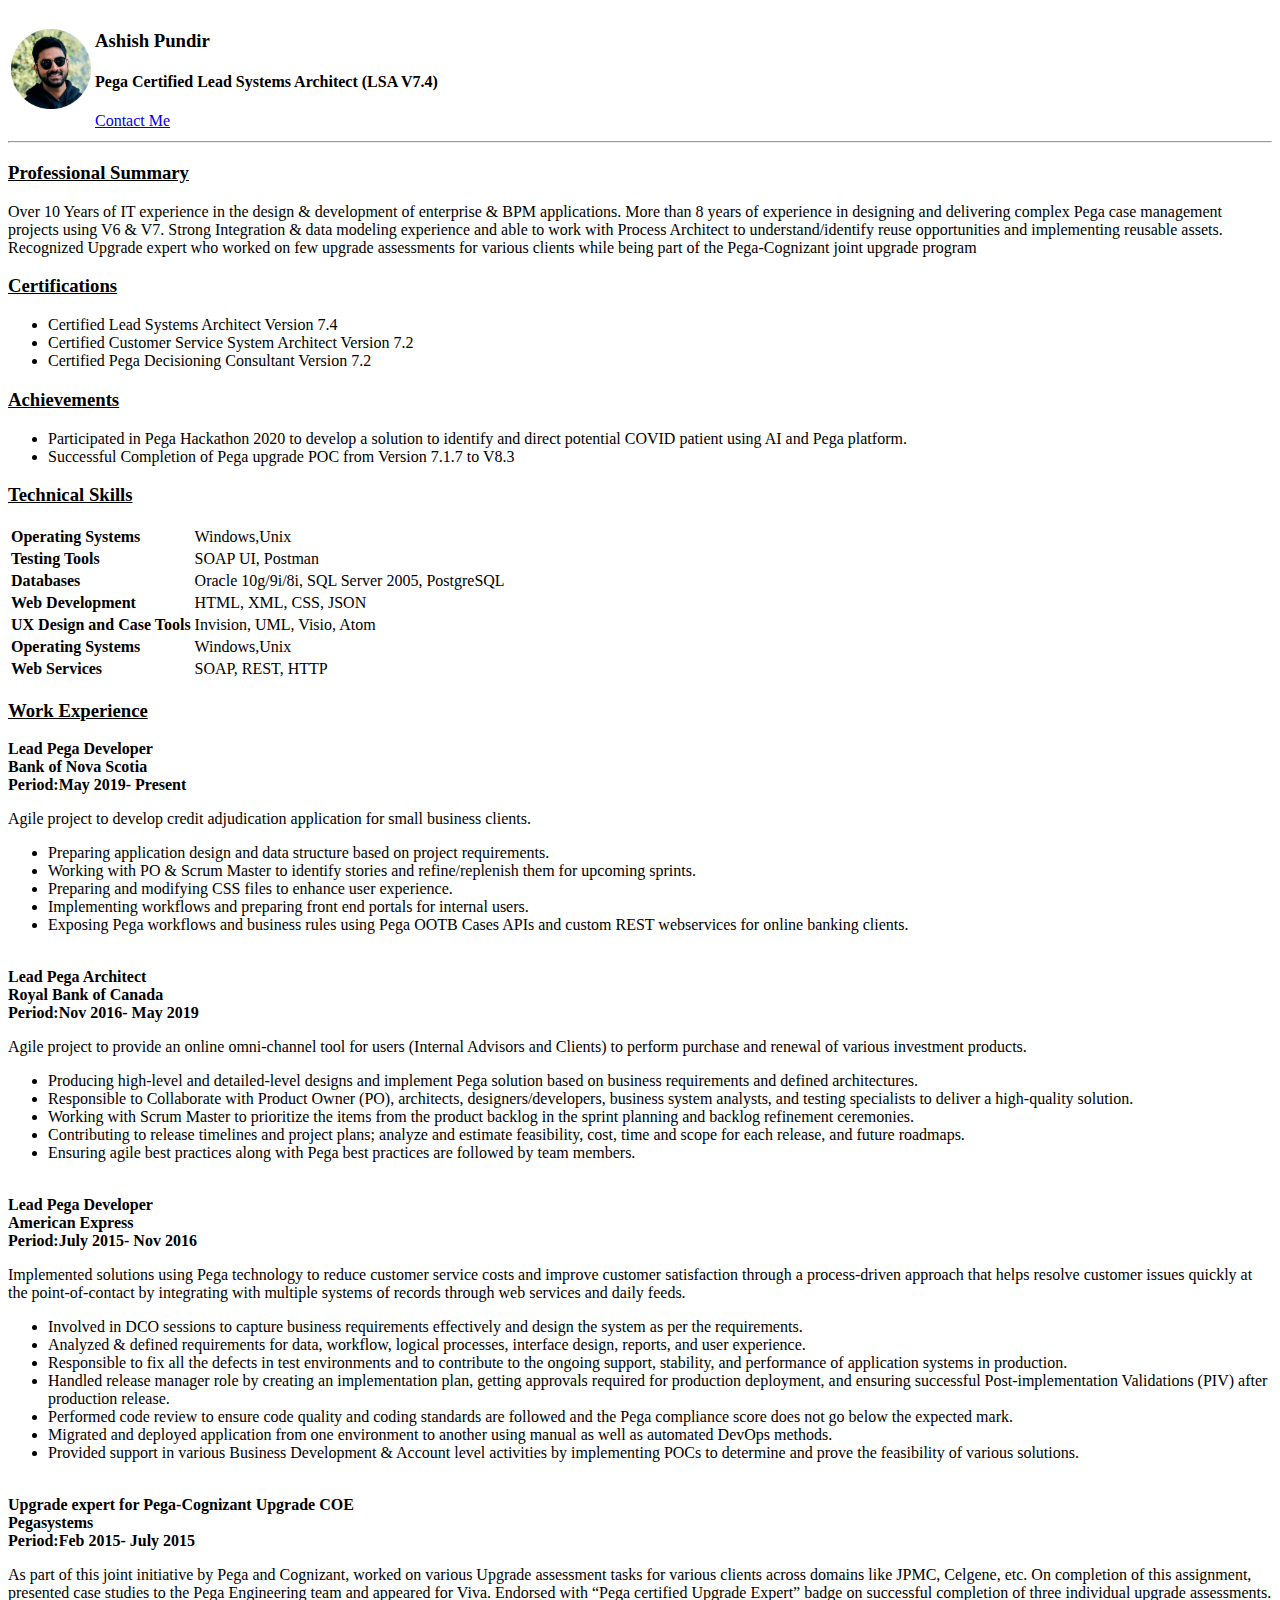
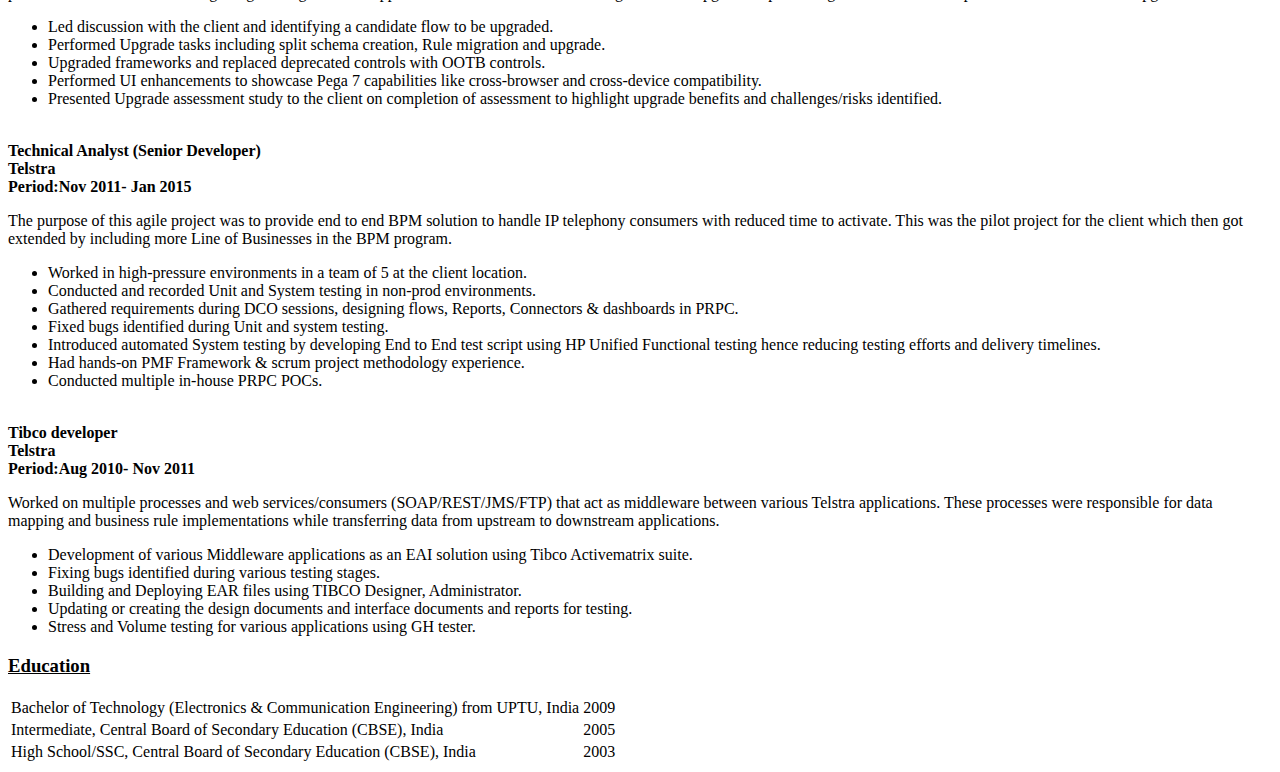
==== index.html @ 71774449 "Add files via upload" ====
<!DOCTYPE html>
<html lang="en" dir="ltr">
<head>
  <meta charset="utf-8">
  <title>Ashish Pundir-Pega LSA</title>
</head>
<body>
  <table>
    <tr>
      <td>
      <img src="Ashish Pundir.png" alt="Ashish Pundir" height="80px" width="80px">
      </td>
      <td>
        <h3>Ashish Pundir</h3>
        <h4>Pega Certified Lead Systems Architect (LSA V7.4)</h4>
        <a href="contact.html">Contact Me</a>
      </td>
    </tr>
  </table>

  <hr>
  <h3><u>Professional Summary</u></h3>
  <p>Over 10 Years of IT experience in the design & development of enterprise & BPM applications. More than 8 years of experience in designing and delivering complex Pega case management projects using V6 & V7. Strong Integration & data modeling experience and able to work with Process Architect to understand/identify reuse opportunities and implementing reusable assets. Recognized Upgrade expert who worked on few upgrade assessments for various clients while being part of the Pega-Cognizant joint upgrade program</p>
  <h3><u>Certifications</u></h3>
  <ul>
    <li>Certified Lead Systems Architect Version 7.4</li>
    <li>Certified Customer Service System Architect Version 7.2</li>
    <li>Certified Pega Decisioning Consultant Version 7.2</li>
  </ul>
  <h3><u>Achievements</u></h3>
  <ul>
    <li>Participated in Pega Hackathon 2020 to develop a solution to identify and direct potential COVID patient using AI and Pega platform.</li>
    <li>Successful Completion of Pega upgrade POC from Version 7.1.7 to V8.3</li>
  </ul>
  <h3><u>Technical Skills</u></h3>
  <table>
    <tr>
      <td><b>Operating Systems</b></td>
      <td>Windows,Unix</td>
    </tr>
    <tr>
      <td><b>Testing Tools<b></td>
      <td>SOAP UI, Postman</td>
    </tr>
    <tr>
      <td><b>Databases</b></td>
      <td>Oracle 10g/9i/8i, SQL Server 2005, PostgreSQL</td>
    </tr>
    <tr>
      <td><b>Web Development</b></td>
      <td>HTML, XML, CSS, JSON</td>
    </tr>
    <tr>
      <td><b>UX Design and Case Tools</b></td>
      <td>Invision, UML, Visio, Atom</td>
    </tr>
    <tr>
      <td><b>Operating Systems</b></td>
      <td>Windows,Unix</td>
    </tr>
    <tr>
      <td><b>Web Services</b></td>
      <td>SOAP, REST, HTTP</td>
    </tr>
  </table>
  <h3><u>Work Experience</u></h3>
  <b>Lead Pega Developer</b><br>
  <b>Bank of Nova Scotia</b><br>
  <b>Period:May 2019- Present</b>
  <br>
  <p>Agile project to develop credit adjudication application for small business clients.</p>
  <ul>
    <li>Preparing application design and data structure based on project requirements.</li>
    <li>Working with PO & Scrum Master to identify stories and refine/replenish them for upcoming sprints.</li>
    <li>Preparing and modifying CSS files to enhance user experience.</li>
    <li>Implementing workflows and preparing front end portals for internal users.</li>
    <li>Exposing Pega workflows and business rules using Pega OOTB Cases APIs and custom REST webservices for online banking clients.</li>
  </ul>
  <br>
  <b>Lead Pega Architect</b><br>
  <b>Royal Bank of Canada</b><br>
  <b>Period:Nov 2016- May 2019</b>
  <br>
  <p>Agile project to provide an online omni-channel tool for users (Internal Advisors and Clients) to perform purchase and renewal of various investment products.</p>
  <ul>
    <li>Producing high-level and detailed-level designs and implement Pega solution based on business requirements and defined architectures.</li>
    <li>Responsible to Collaborate with Product Owner (PO), architects, designers/developers, business system analysts, and testing specialists to deliver a high-quality solution.</li>
    <li>Working with Scrum Master to prioritize the items from the product backlog in the sprint planning and backlog refinement ceremonies.</li>
    <li>Contributing to release timelines and project plans; analyze and estimate feasibility, cost, time and scope for each release, and future roadmaps.</li>
    <li>Ensuring agile best practices along with Pega best practices are followed by team members.</li>
  </ul>
  <br>
  <b>Lead Pega Developer</b><br>
  <b>American Express</b><br>
  <b>Period:July 2015- Nov 2016</b>
  <br>
  <p>Implemented solutions using Pega technology to reduce customer service costs and improve customer satisfaction through a process-driven approach that helps resolve customer issues quickly at the point-of-contact by integrating with multiple systems of records through web services and daily feeds.</p>
  <ul>
    <li>Involved in DCO sessions to capture business requirements effectively and design the system as per the requirements.</li>
    <li>Analyzed & defined requirements for data, workflow, logical processes, interface design, reports, and user experience.</li>
    <li>Responsible to fix all the defects in test environments and to contribute to the ongoing support, stability, and performance of application systems in production.</li>
    <li>Handled release manager role by creating an implementation plan, getting approvals required for production deployment, and ensuring successful Post-implementation Validations (PIV) after production release.</li>
    <li>Performed code review to ensure code quality and coding standards are followed and the Pega compliance score does not go below the expected mark.</li>
    <li>Migrated and deployed application from one environment to another using manual as well as automated DevOps methods.</li>
    <li>Provided support in various Business Development & Account level activities by implementing POCs to determine and prove the feasibility of various solutions.</li>
  </ul>
  <br>
  <b>Upgrade expert for Pega-Cognizant Upgrade COE</b><br>
  <b>Pegasystems</b><br>
  <b>Period:Feb 2015- July 2015</b>
  <br>
  <p>As part of this joint initiative by Pega and Cognizant, worked on various Upgrade assessment tasks for various clients across domains like JPMC, Celgene, etc.
On completion of this assignment, presented case studies to the Pega Engineering team and appeared for Viva. Endorsed with “Pega certified Upgrade Expert” badge on successful completion of three individual upgrade assessments.</p>
  <ul>
    <li>Led discussion with the client and identifying a candidate flow to be upgraded.</li>
    <li>Performed Upgrade tasks including split schema creation, Rule migration and upgrade.</li>
    <li>Upgraded frameworks and replaced deprecated controls with OOTB controls.</li>
    <li>Performed UI enhancements to showcase Pega 7 capabilities like cross-browser and cross-device compatibility.</li>
    <li>Presented Upgrade assessment study to the client on completion of assessment to highlight upgrade benefits and challenges/risks identified.</li>
  </ul>
  <br>
  <b>Technical Analyst (Senior Developer)</b><br>
  <b>Telstra</b><br>
  <b>Period:Nov 2011- Jan 2015</b>
  <br>
  <p>The purpose of this agile project was to provide end to end BPM solution to handle IP telephony consumers with reduced time to activate. This was the pilot project for the client which then got extended by including more Line of Businesses in the BPM program. </p>
  <ul>
    <li>Worked in high-pressure environments in a team of 5 at the client location.</li>
    <li>Conducted and recorded Unit and System testing in non-prod environments.</li>
    <li>Gathered requirements during DCO sessions, designing flows, Reports, Connectors & dashboards in PRPC.</li>
    <li>Fixed bugs identified during Unit and system testing.</li>
    <li>Introduced automated System testing by developing End to End test script using HP Unified Functional testing hence reducing testing efforts and delivery timelines.</li>
    <li>Had hands-on PMF Framework & scrum project methodology experience.</li>
    <li>Conducted multiple in-house PRPC POCs.</li>
  </ul>
  <br>
  <b>Tibco developer</b><br>
  <b>Telstra</b><br>
  <b>Period:Aug 2010- Nov 2011</b>
  <br>
  <p>Worked on multiple processes and web services/consumers (SOAP/REST/JMS/FTP) that act as middleware between various Telstra applications. These processes were responsible for data mapping and business rule implementations while transferring data from upstream to downstream applications.</p>
  <ul>
    <li>Development of various Middleware applications as an EAI solution using Tibco Activematrix suite.</li>
    <li>Fixing bugs identified during various testing stages.</li>
    <li>Building and Deploying EAR files using TIBCO Designer, Administrator.</li>
    <li>Updating or creating the design documents and interface documents and reports for testing.</li>
    <li>Stress and Volume testing for various applications using GH tester.</li>
  </ul>
  <h3><u>Education</u></h3>
  <table>
    <tr>
      <td>Bachelor of Technology (Electronics & Communication Engineering) from UPTU, India</td>
      <td>2009</td>
    </tr>
    <tr>
      <td>Intermediate, Central Board of Secondary Education (CBSE), India</td>
      <td>2005</td>
    </tr>
    <tr>
      <td>High School/SSC, Central Board of Secondary Education (CBSE), India</td>
      <td>2003</td>
    </tr>
  </table>
</body>
</html>
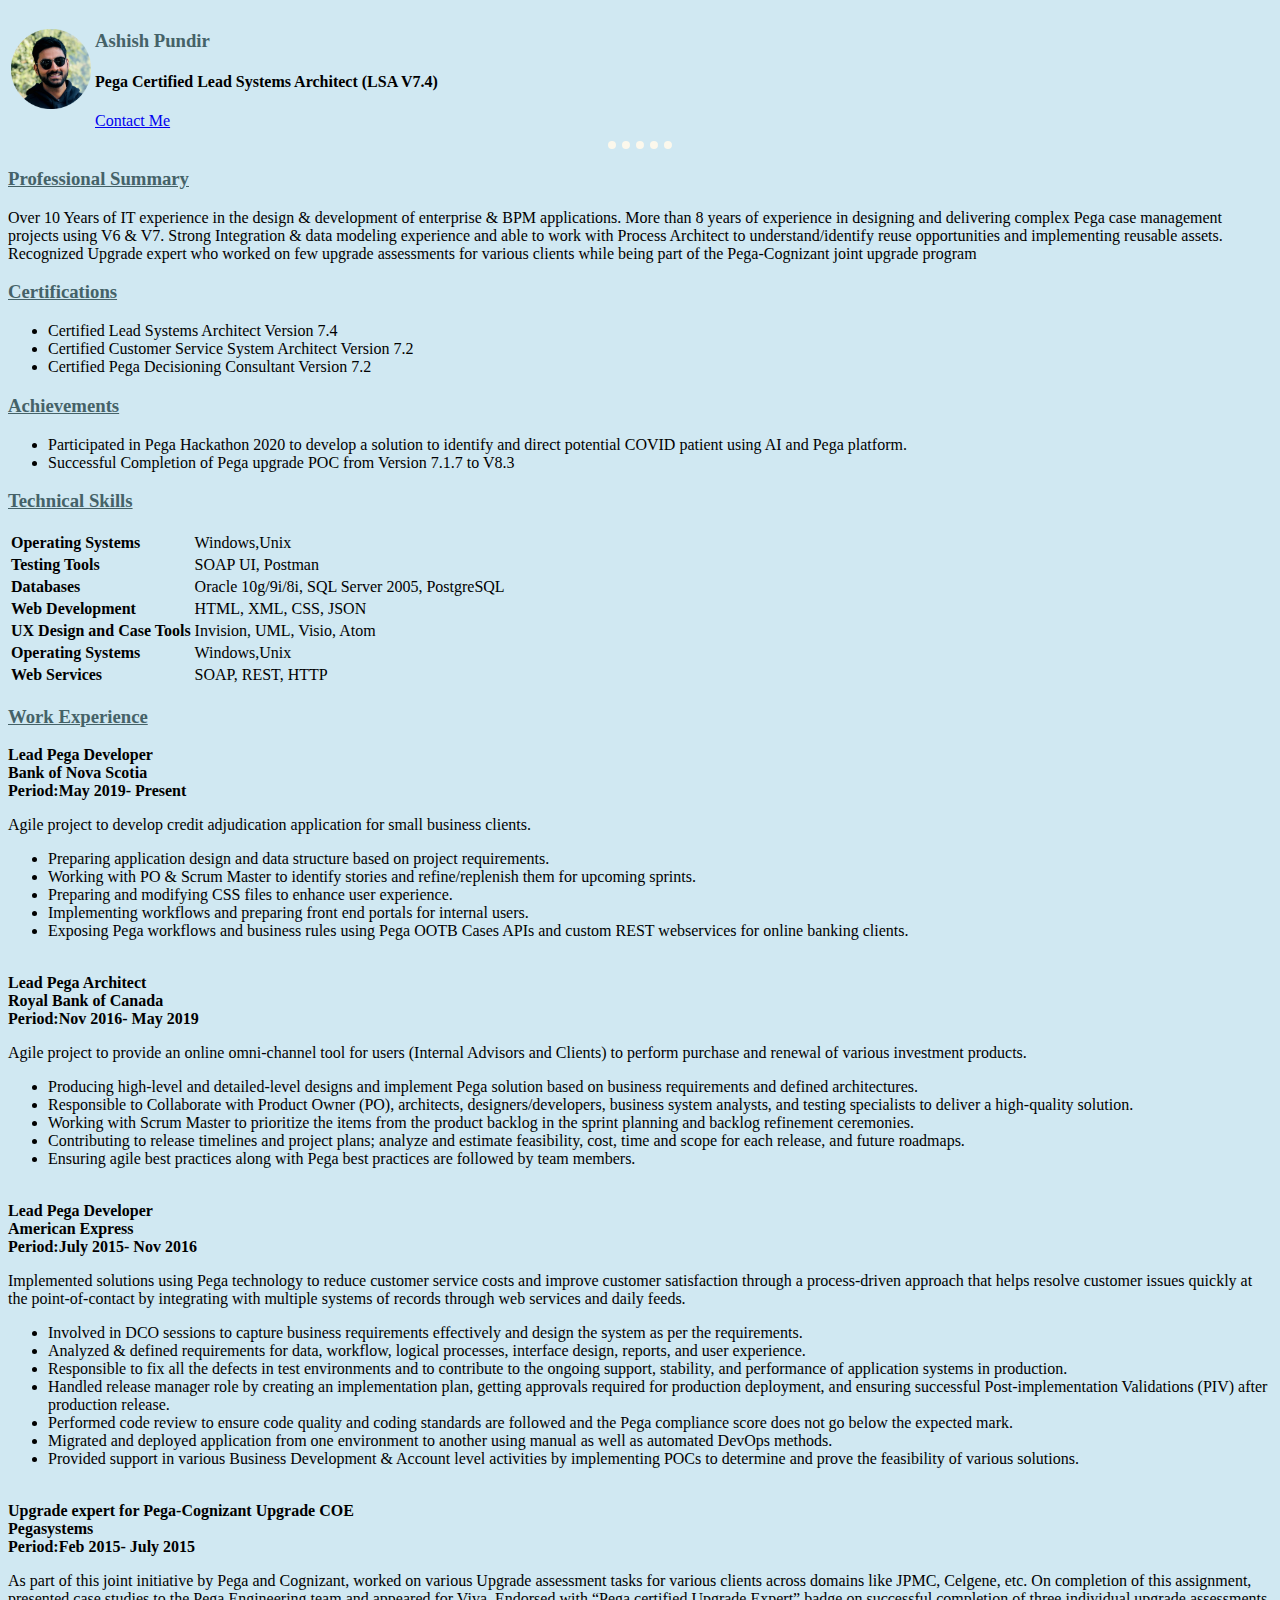
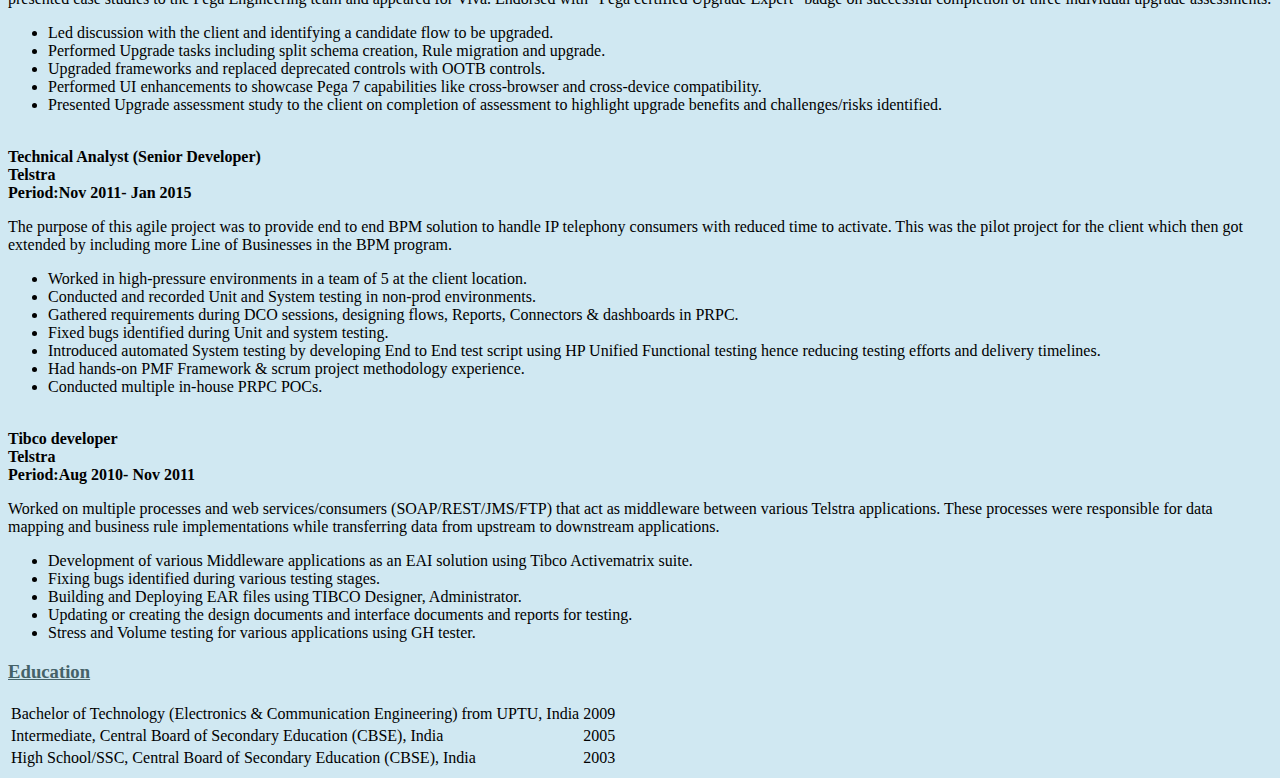
==== commit 150ee896: "Added CSS link" ====
--- a/index.html
+++ b/index.html
@@ -2,6 +2,9 @@
 <html lang="en" dir="ltr">
 <head>
   <meta charset="utf-8">
+  <meta name="description" content="Resume for Pega LSA">
+  <meta name="keywords" content="Pega, Pega LSA, Lead System Architect, LSA Canada, LSA Toronto, Pega Canada, Pega Toronto, Scotiabank LSA ">
+  <link rel="stylesheet" href="css/master.css">
   <title>Ashish Pundir-Pega LSA</title>
 </head>
 <body>
--- a/css/master.css
+++ b/css/master.css
@@ -0,0 +1,17 @@
+body
+ {
+   background-color: #d0e8f2;
+ }
+hr
+{
+  height:0px;
+  border: none;
+  border-top: dotted;
+  width:5%;
+  border-width: 8px;
+  border-color: #fcf8ec;
+}
+h3,h2
+{
+  color: #456268;
+}
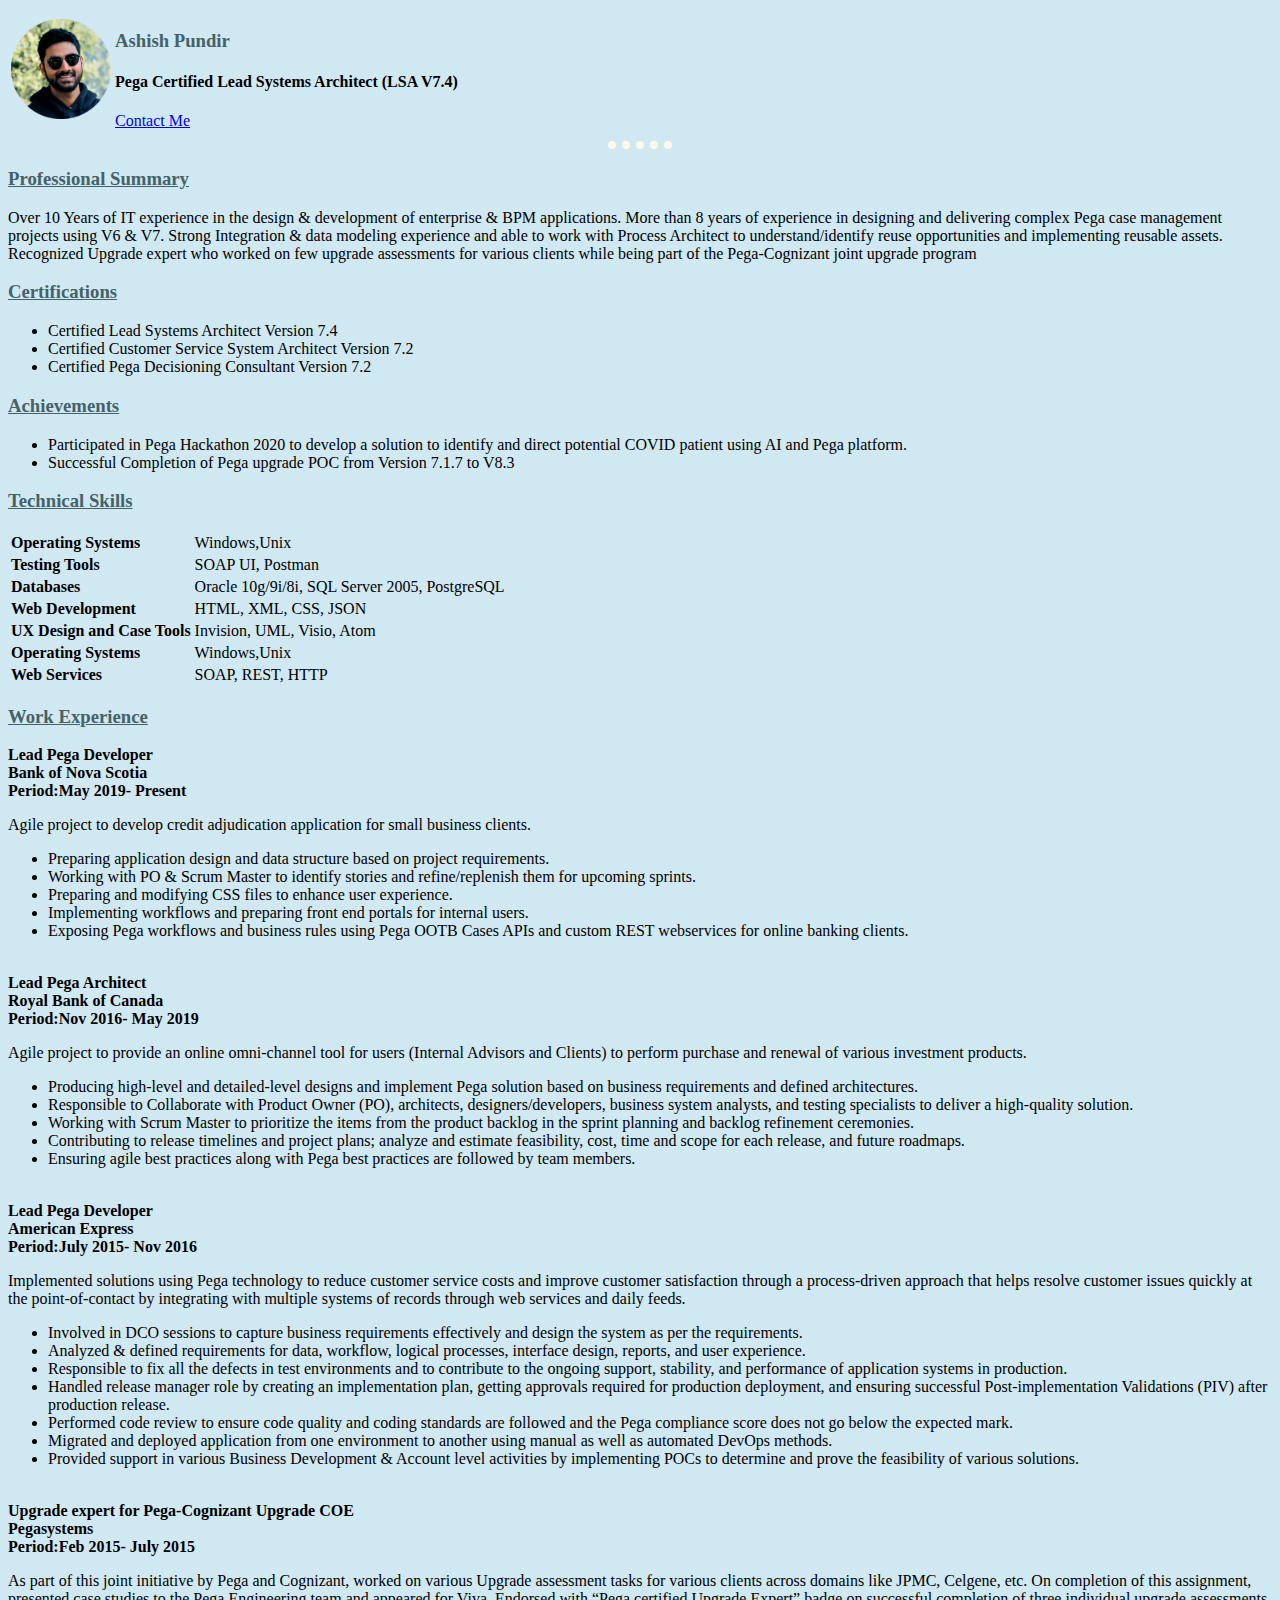
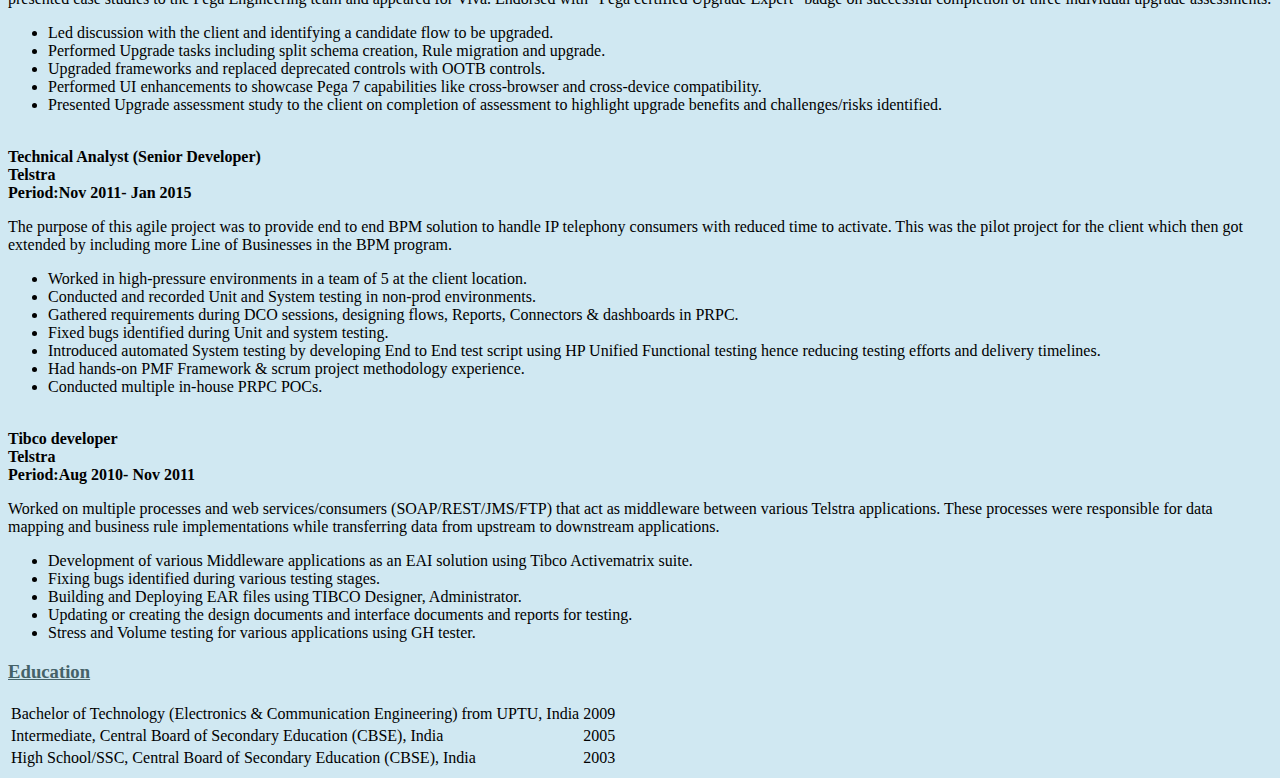
==== commit 8f12428e: "Image to 100px" ====
--- a/index.html
+++ b/index.html
@@ -11,7 +11,7 @@
   <table>
     <tr>
       <td>
-      <img src="Ashish Pundir.png" alt="Ashish Pundir" height="80px" width="80px">
+      <img src="Ashish Pundir.png" alt="Ashish Pundir" height="100px" width="100px">
       </td>
       <td>
         <h3>Ashish Pundir</h3>
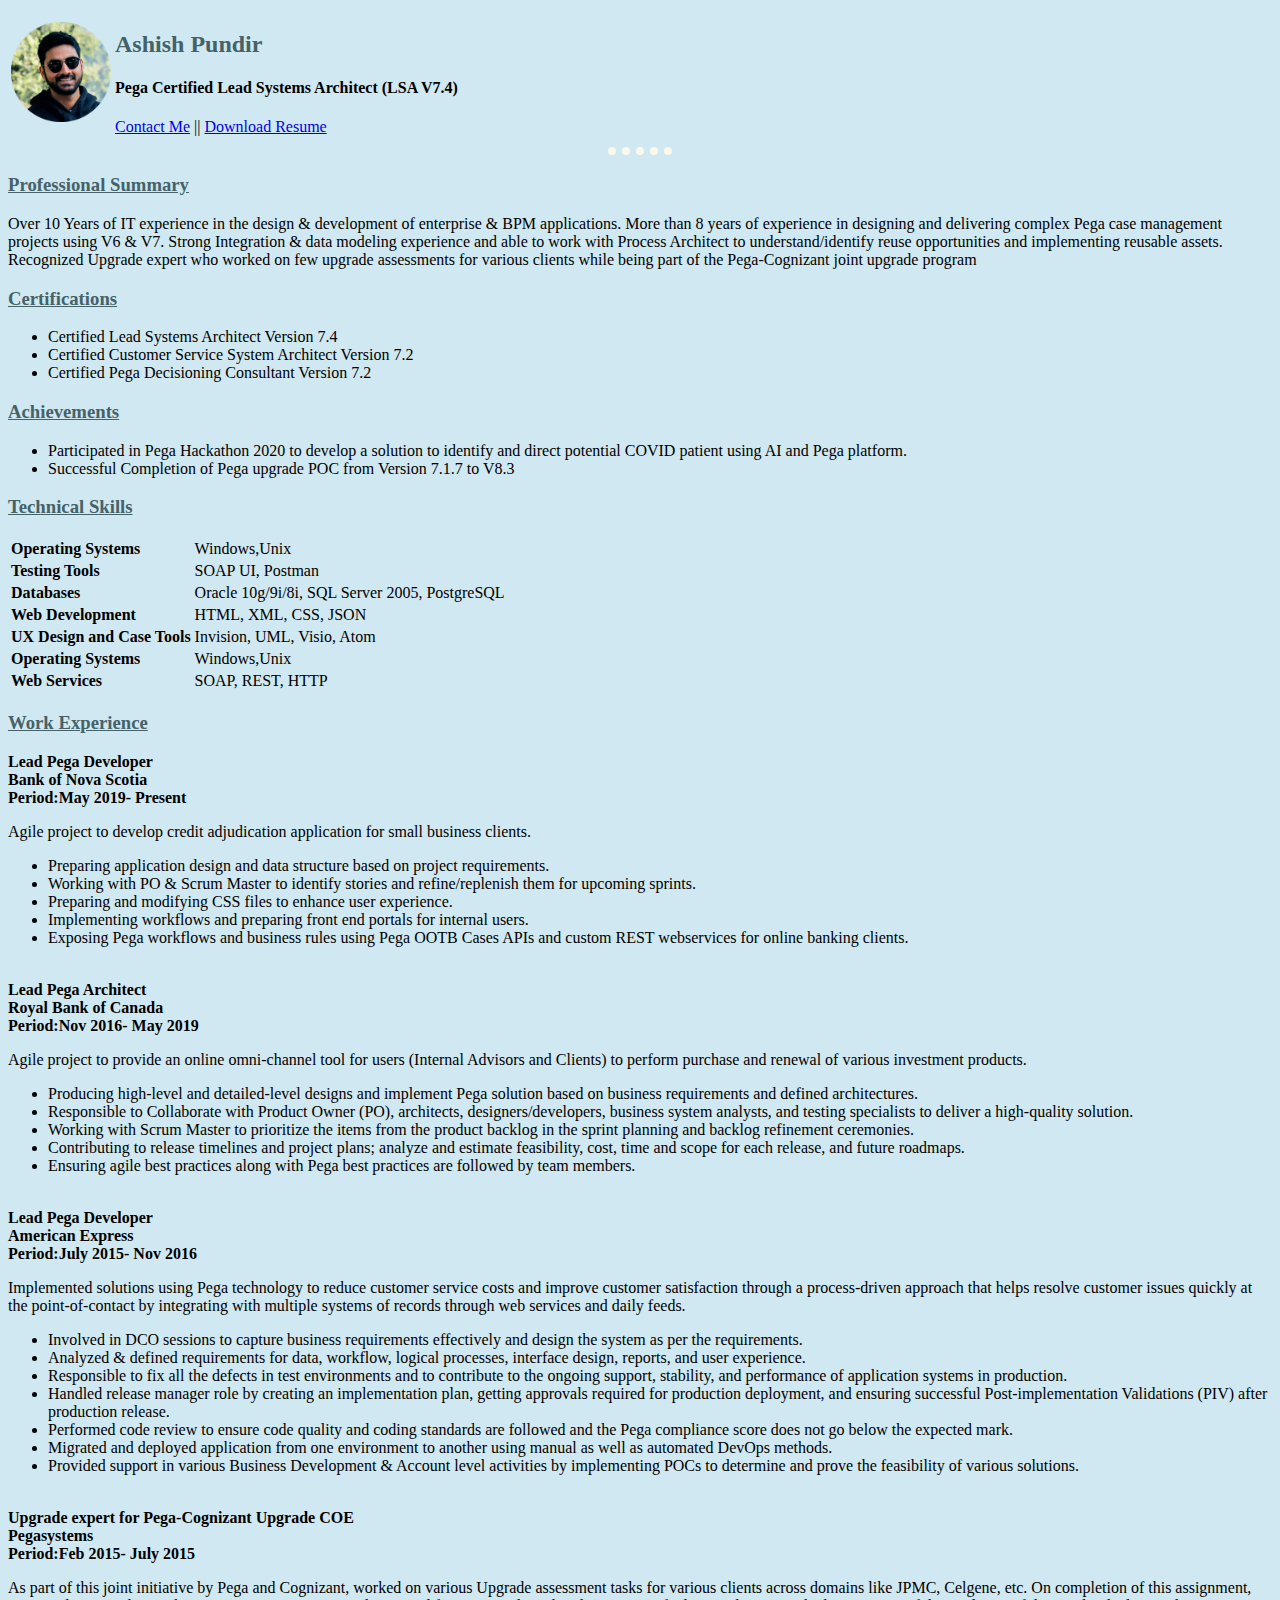
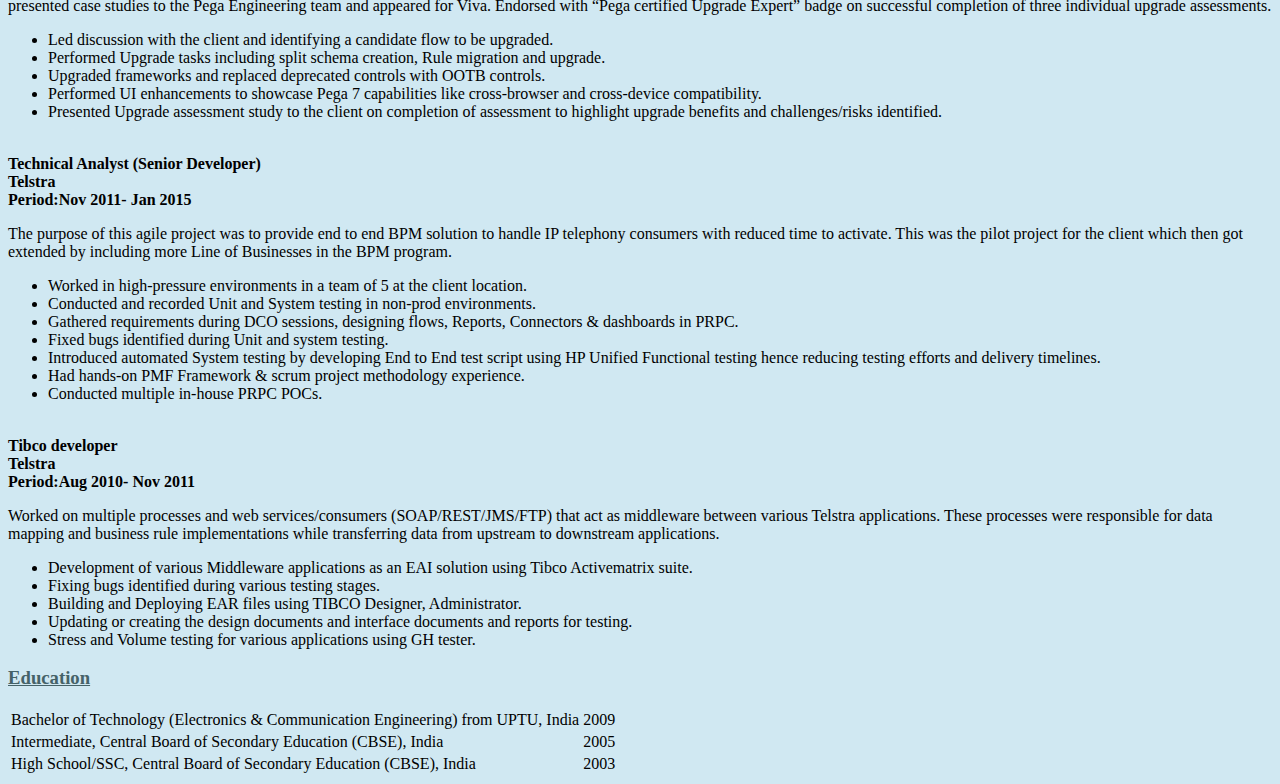
==== commit 51e62c92: "image folder update and added favicon" ====
--- a/index.html
+++ b/index.html
@@ -4,19 +4,20 @@
   <meta charset="utf-8">
   <meta name="description" content="Resume for Pega LSA">
   <meta name="keywords" content="Pega, Pega LSA, Lead System Architect, LSA Canada, LSA Toronto, Pega Canada, Pega Toronto, Scotiabank LSA ">
+  <title>Ashish Pundir-Pega LSA</title>
   <link rel="stylesheet" href="css/master.css">
-  <title>Ashish Pundir-Pega LSA</title>
+  <link rel="icon" href="images/favicon1.ico">
 </head>
 <body>
   <table>
     <tr>
       <td>
-      <img src="Ashish Pundir.png" alt="Ashish Pundir" height="100px" width="100px">
+      <img src="images/Ashish Pundir.png" alt="Ashish Pundir" height="100px" width="100px">
       </td>
       <td>
-        <h3>Ashish Pundir</h3>
+        <h2>Ashish Pundir</h2>
         <h4>Pega Certified Lead Systems Architect (LSA V7.4)</h4>
-        <a href="contact.html">Contact Me</a>
+        <a href="contact.html">Contact Me</a> || <a href="#">Download Resume</a>
       </td>
     </tr>
   </table>
